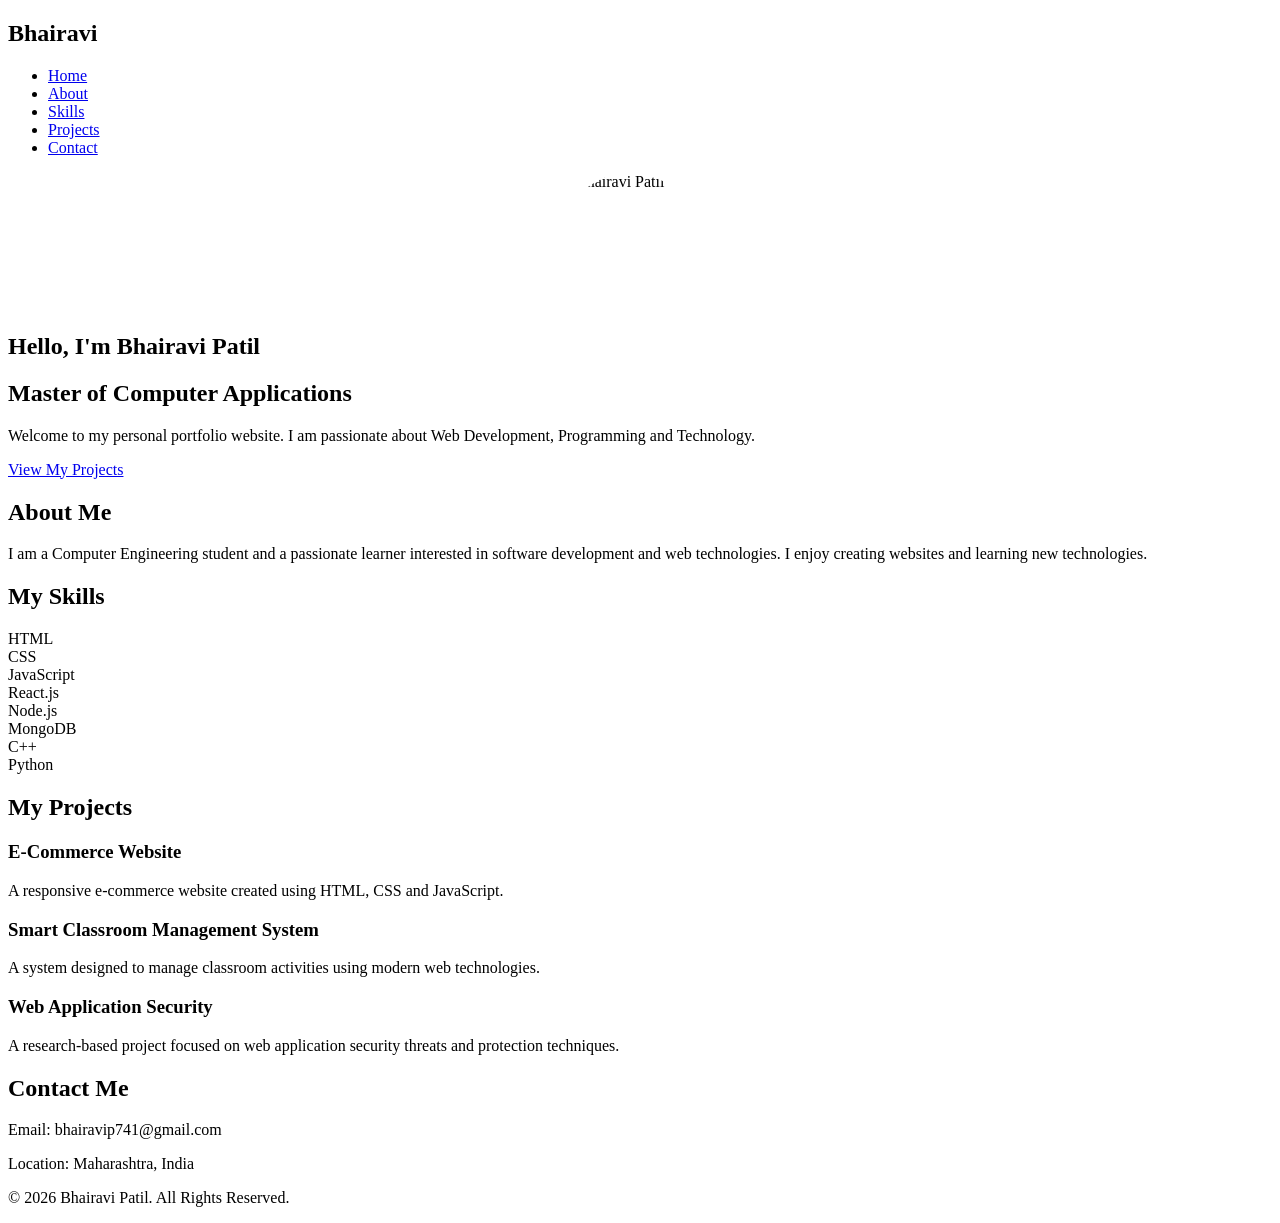
==== index.html @ c6b89b4d "Add files via upload" ====
<!DOCTYPE html>
<html lang="en">
<head>
    <meta charset="UTF-8">
    <meta name="viewport" content="width=device-width, initial-scale=1.0">
    <title>Bhairavi Patil | Portfolio</title>

    <link rel="stylesheet" href="css/style.css">
</head>

<body>

    <!-- Navigation Bar -->
    <header>
        <nav>
            <h2 class="logo">Bhairavi</h2>

            <ul>
                <li><a href="#home">Home</a></li>
                <li><a href="#about">About</a></li>
                <li><a href="#skills">Skills</a></li>
                <li><a href="#projects">Projects</a></li>
                <li><a href="#contact">Contact</a></li>
            </ul>
        </nav>
    </header>


    <!-- Home Section -->
    <section id="home" class="home">

    <div class="home-content">

 <div style="width: 140px; height: 140px; margin: 0 auto 20px; overflow: hidden; border-radius: 50%; transform: translateX(-10px);">
    <img src="images/profile.jpg"
         alt="Bhairavi Patil"
         style="width: 140px !important; height: 140px !important; object-fit: cover; object-position: center 5%; display: block;">
</div>

            <h1>Hello, I'm <span>Bhairavi Patil</span></h1>

           
             <h2>Master of Computer Applications</h2>

            <p>
                Welcome to my personal portfolio website.
                I am passionate about Web Development,
                Programming and Technology.
            </p>

            <a href="#projects" class="btn">View My Projects</a>
        </div>

    </section>


    <!-- About Section -->
    <section id="about">

        <h2 class="section-title">About Me</h2>

        <p class="about-text">
            I am a Computer Engineering student and a passionate
            learner interested in software development and web technologies.
            I enjoy creating websites and learning new technologies.
        </p>

    </section>


    <!-- Skills Section -->
    <section id="skills">

        <h2 class="section-title">My Skills</h2>

        <div class="skills-container">

            <div class="skill">HTML</div>
            <div class="skill">CSS</div>
            <div class="skill">JavaScript</div>
            <div class="skill">React.js</div>
            <div class="skill">Node.js</div>
            <div class="skill">MongoDB</div>
            <div class="skill">C++</div>
            <div class="skill">Python</div>

        </div>

    </section>


    <!-- Projects Section -->
    <section id="projects">

        <h2 class="section-title">My Projects</h2>

        <div class="project-container">

            <div class="project-card">
                <h3>E-Commerce Website</h3>
                <p>
                    A responsive e-commerce website created using
                    HTML, CSS and JavaScript.
                </p>
            </div>

            <div class="project-card">
                <h3>Smart Classroom Management System</h3>
                <p>
                    A system designed to manage classroom activities
                    using modern web technologies.
                </p>
            </div>

            <div class="project-card">
                <h3>Web Application Security</h3>
                <p>
                    A research-based project focused on web application
                    security threats and protection techniques.
                </p>
            </div>

        </div>

    </section>


    <!-- Contact Section -->
    <section id="contact">

        <h2 class="section-title">Contact Me</h2>

        <div class="contact-info">
            <p>Email: bhairavip741@gmail.com</p>
            <p>Location: Maharashtra, India</p>
        </div>

    </section>


    <!-- Footer -->
    <footer>
        <p>© 2026 Bhairavi Patil. All Rights Reserved.</p>
    </footer>


    <script src="script.js"></script>

</body>
</html>
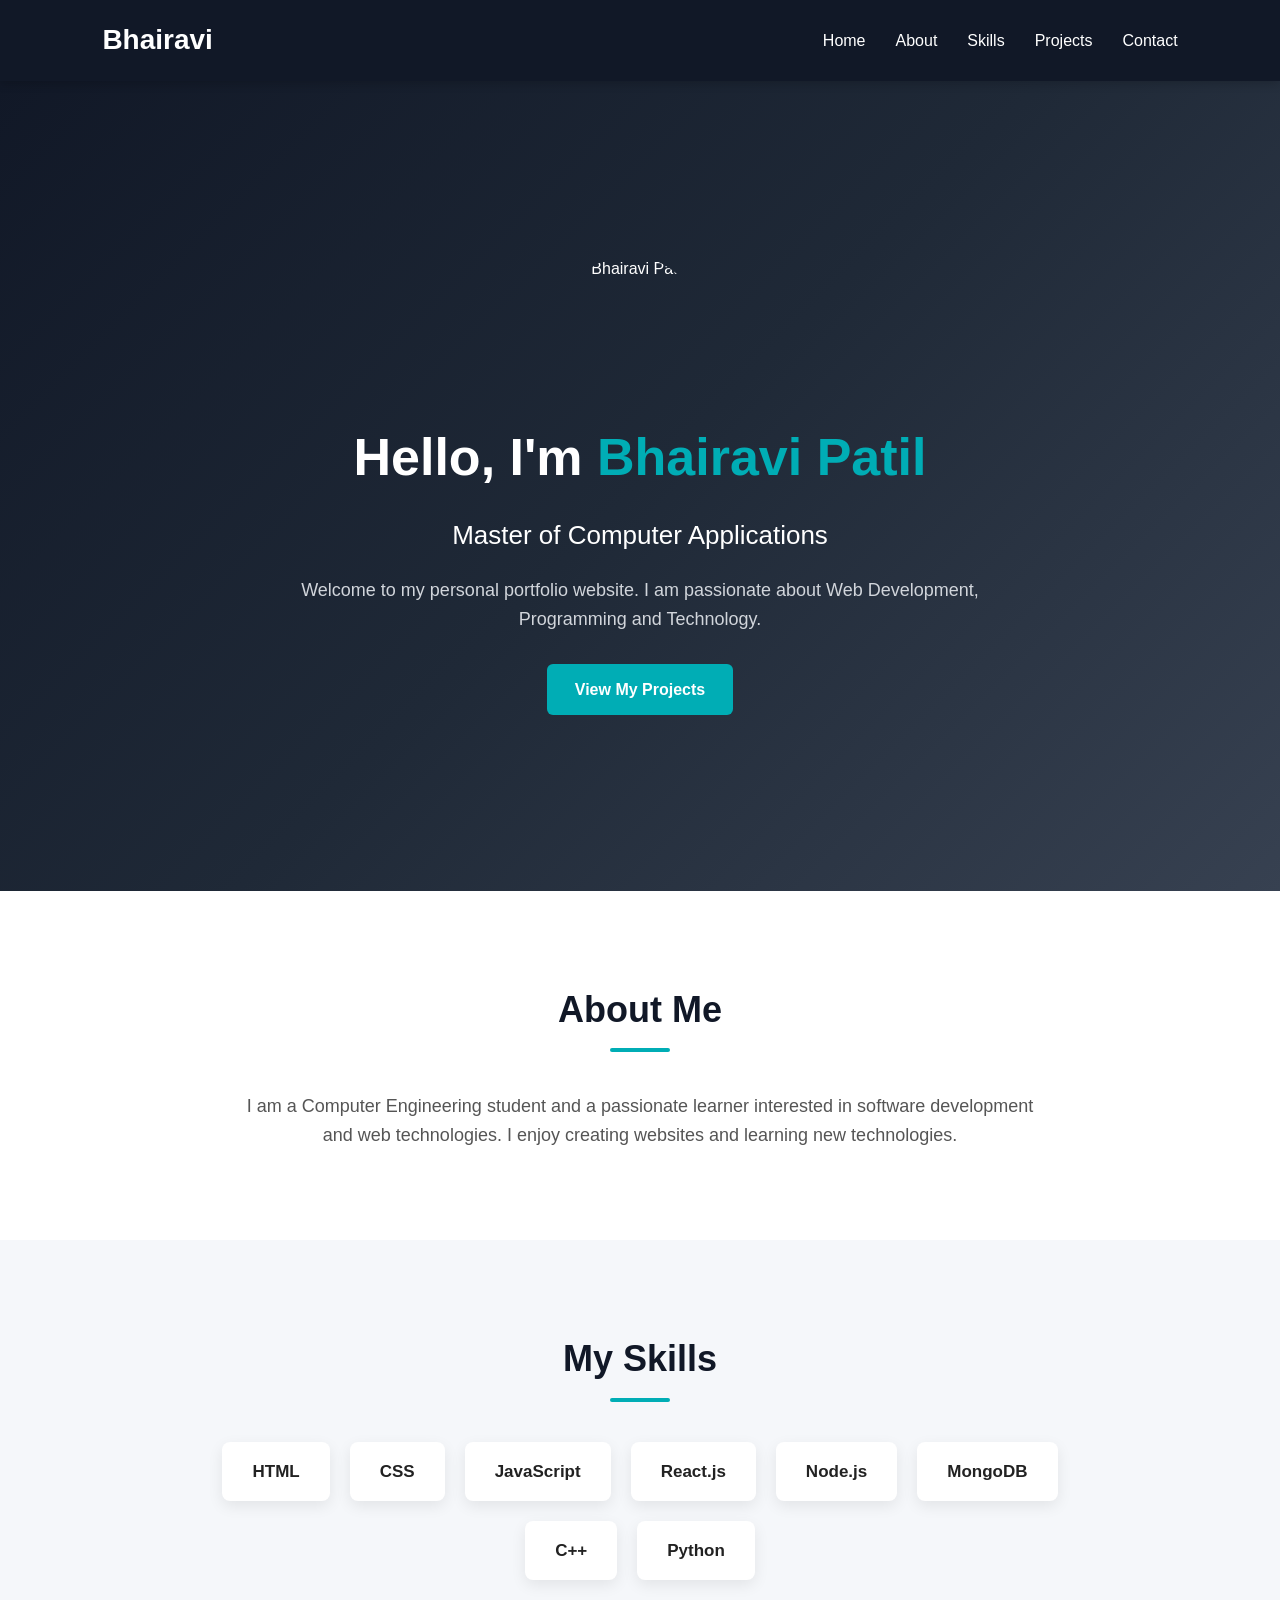
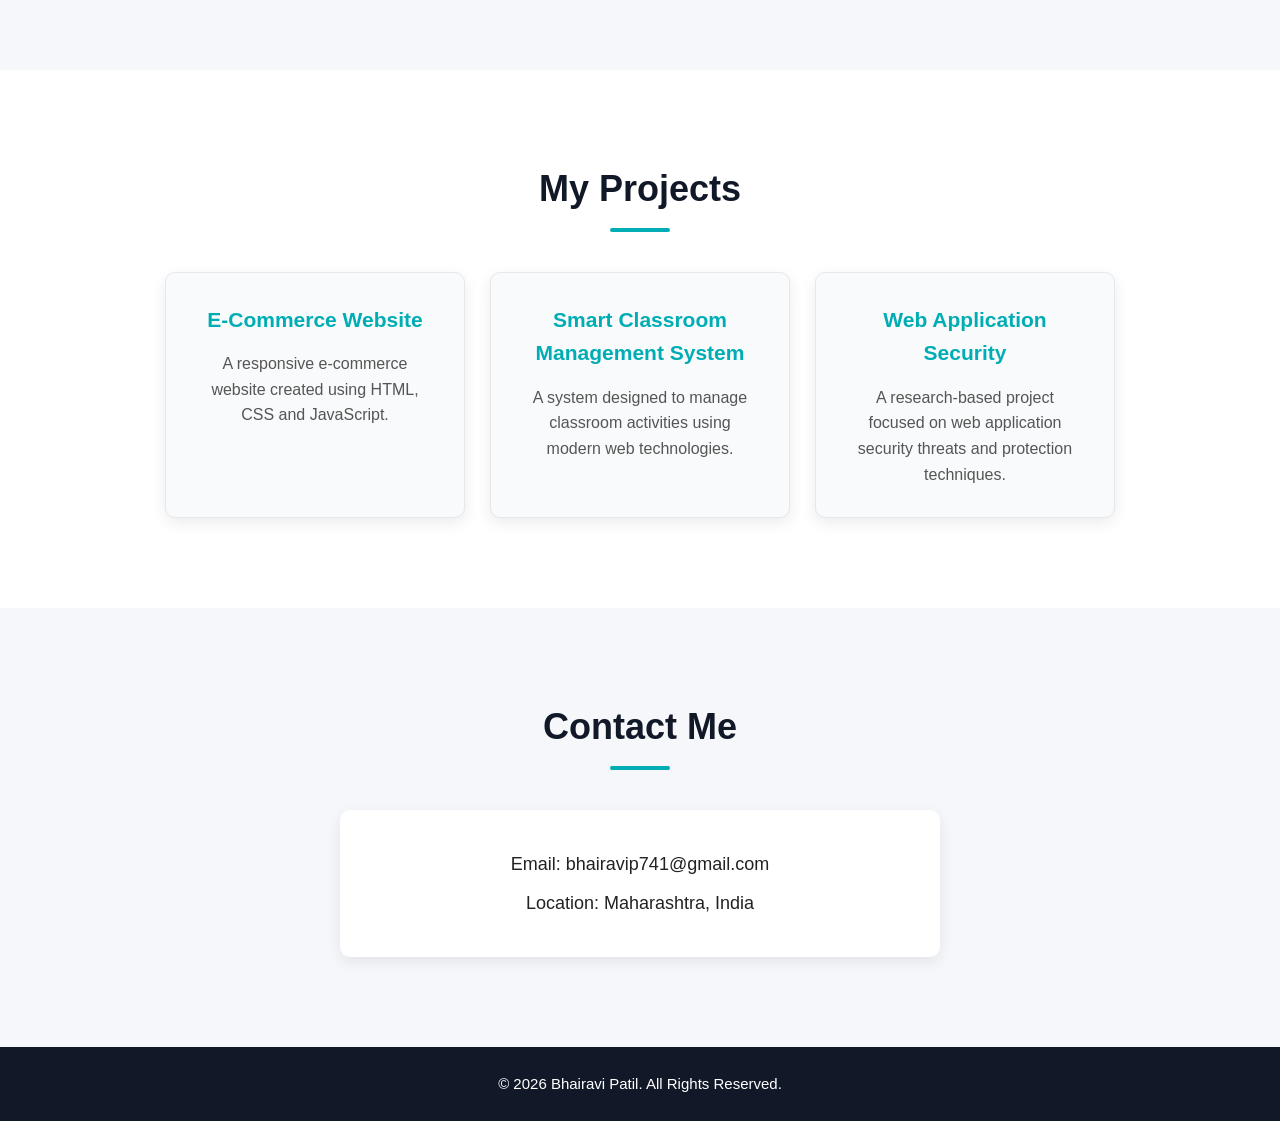
==== commit 1dd57b2c: "Update index.html" ====
--- a/index.html
+++ b/index.html
@@ -5,7 +5,7 @@
     <meta name="viewport" content="width=device-width, initial-scale=1.0">
     <title>Bhairavi Patil | Portfolio</title>
 
-    <link rel="stylesheet" href="css/style.css">
+    <link rel="stylesheet" href="style.css">
 </head>
 
 <body>
@@ -147,4 +147,4 @@
     <script src="script.js"></script>
 
 </body>
-</html>+</html>
--- a/style.css
+++ b/style.css
@@ -0,0 +1,427 @@
+/* =========================
+   RESET
+========================= */
+
+* {
+    margin: 0;
+    padding: 0;
+    box-sizing: border-box;
+    scroll-behavior: smooth;
+}
+
+body {
+    font-family: Arial, Helvetica, sans-serif;
+    background: #f5f7fa;
+    color: #222;
+    line-height: 1.6;
+}
+
+
+/* =========================
+   NAVIGATION BAR
+========================= */
+
+header {
+    background: #111827;
+    padding: 18px 8%;
+    position: sticky;
+    top: 0;
+    z-index: 1000;
+    box-shadow: 0 2px 10px rgba(0, 0, 0, 0.2);
+}
+
+nav {
+    display: flex;
+    justify-content: space-between;
+    align-items: center;
+}
+
+.logo {
+    color: white;
+    font-size: 28px;
+    font-weight: bold;
+}
+
+nav ul {
+    display: flex;
+    list-style: none;
+    gap: 30px;
+}
+
+nav ul li a {
+    color: white;
+    text-decoration: none;
+    font-size: 16px;
+    font-weight: 500;
+    transition: 0.3s;
+}
+
+nav ul li a:hover {
+    color: #00adb5;
+}
+
+
+/* =========================
+   HOME SECTION
+========================= */
+
+.home {
+    min-height: 90vh;
+    display: flex;
+    justify-content: center;
+    align-items: center;
+    text-align: center;
+
+    padding: 60px 10%;
+
+    background: linear-gradient(
+        135deg,
+        #111827,
+        #1f2937,
+        #374151
+    );
+
+    color: white;
+}
+
+.home-content {
+    max-width: 850px;
+}
+
+.home-content h1 {
+    font-size: 52px;
+    margin-bottom: 15px;
+}
+
+.home-content h1 span {
+    color: #00adb5;
+}
+
+.home-content h2 {
+    font-size: 26px;
+    margin-bottom: 20px;
+    font-weight: 500;
+}
+
+.home-content p {
+    font-size: 18px;
+    max-width: 700px;
+    margin: 0 auto 30px;
+    color: #d1d5db;
+}
+
+
+/* =========================
+   BUTTON
+========================= */
+
+.btn {
+    display: inline-block;
+    padding: 13px 28px;
+
+    background: #00adb5;
+    color: white;
+
+    text-decoration: none;
+    border-radius: 6px;
+
+    font-weight: bold;
+
+    transition: 0.3s;
+}
+
+.btn:hover {
+    background: #008b91;
+    transform: translateY(-3px);
+}
+
+
+/* =========================
+   GENERAL SECTIONS
+========================= */
+
+section {
+    padding: 90px 10%;
+    text-align: center;
+}
+
+.section-title {
+    font-size: 36px;
+    margin-bottom: 40px;
+    color: #111827;
+    position: relative;
+}
+
+.section-title::after {
+    content: "";
+    display: block;
+
+    width: 60px;
+    height: 4px;
+
+    background: #00adb5;
+
+    margin: 10px auto 0;
+    border-radius: 5px;
+}
+
+
+/* =========================
+   ABOUT SECTION
+========================= */
+
+#about {
+    background: white;
+}
+
+.about-text {
+    max-width: 800px;
+    margin: auto;
+
+    font-size: 18px;
+    color: #555;
+}
+
+
+/* =========================
+   SKILLS SECTION
+========================= */
+
+#skills {
+    background: #f5f7fa;
+}
+
+.skills-container {
+    display: flex;
+    justify-content: center;
+    align-items: center;
+
+    flex-wrap: wrap;
+    gap: 20px;
+
+    max-width: 900px;
+    margin: auto;
+}
+
+.skill {
+    background: white;
+
+    padding: 16px 30px;
+
+    border-radius: 8px;
+
+    font-size: 17px;
+    font-weight: bold;
+
+    box-shadow: 0 5px 15px rgba(0, 0, 0, 0.08);
+
+    transition: 0.3s;
+}
+
+.skill:hover {
+    transform: translateY(-6px);
+
+    background: #00adb5;
+    color: white;
+
+    box-shadow: 0 8px 20px rgba(0, 0, 0, 0.15);
+}
+
+
+/* =========================
+   PROJECT SECTION
+========================= */
+
+#projects {
+    background: white;
+}
+
+.project-container {
+    display: flex;
+    justify-content: center;
+    align-items: stretch;
+
+    flex-wrap: wrap;
+    gap: 25px;
+}
+
+.project-card {
+    width: 300px;
+
+    background: #f9fafb;
+
+    padding: 30px;
+
+    border-radius: 10px;
+
+    border: 1px solid #e5e7eb;
+
+    box-shadow: 0 5px 15px rgba(0, 0, 0, 0.08);
+
+    transition: 0.3s;
+}
+
+.project-card:hover {
+    transform: translateY(-8px);
+
+    box-shadow: 0 10px 25px rgba(0, 0, 0, 0.15);
+}
+
+.project-card h3 {
+    color: #00adb5;
+
+    margin-bottom: 15px;
+
+    font-size: 21px;
+}
+
+.project-card p {
+    color: #555;
+    font-size: 16px;
+}
+
+
+/* =========================
+   CONTACT SECTION
+========================= */
+
+#contact {
+    background: #f5f7fa;
+}
+
+.contact-info {
+    max-width: 600px;
+    margin: auto;
+
+    background: white;
+
+    padding: 30px;
+
+    border-radius: 10px;
+
+    box-shadow: 0 5px 15px rgba(0, 0, 0, 0.08);
+}
+
+.contact-info p {
+    margin: 10px 0;
+    font-size: 18px;
+}
+
+
+
+footer {
+    background: #111827;
+
+    color: white;
+
+    text-align: center;
+
+    padding: 25px;
+
+    font-size: 15px;
+}
+
+
+/* =========================
+   RESPONSIVE DESIGN
+========================= */
+
+@media (max-width: 768px) {
+
+    header {
+        padding: 15px 5%;
+    }
+
+    nav {
+        flex-direction: column;
+        gap: 15px;
+    }
+
+    nav ul {
+        gap: 15px;
+        flex-wrap: wrap;
+        justify-content: center;
+    }
+
+    .home {
+        min-height: 85vh;
+        padding: 50px 5%;
+    }
+
+    .home-content h1 {
+        font-size: 36px;
+    }
+
+    .home-content h2 {
+        font-size: 21px;
+    }
+
+    .home-content p {
+        font-size: 16px;
+    }
+
+    section {
+        padding: 65px 5%;
+    }
+
+    .section-title {
+        font-size: 30px;
+    }
+
+    .project-card {
+        width: 100%;
+        max-width: 350px;
+    }
+}
+
+
+/* =========================
+   SMALL MOBILE SCREEN
+========================= */
+
+@media (max-width: 480px) {
+
+    .logo {
+        font-size: 24px;
+    }
+
+    nav ul {
+        gap: 10px;
+    }
+
+    nav ul li a {
+        font-size: 14px;
+    }
+
+    .home-content h1 {
+        font-size: 30px;
+    }
+
+    .home-content h2 {
+        font-size: 18px;
+    }
+
+    .section-title {
+        font-size: 27px;
+    }
+
+    .skill {
+        width: 100%;
+    }
+
+  .profile-image {
+    width: 25px !important;
+    height: 25px !important;
+    margin: 0 auto 10px !important;
+    padding: 0 !important;
+}
+
+.profile-image img {
+    width: 25px !important;
+    height: 25px !important;
+    object-fit: cover;
+    border-radius: 50%;
+    display: block;
+}
+ 
+}
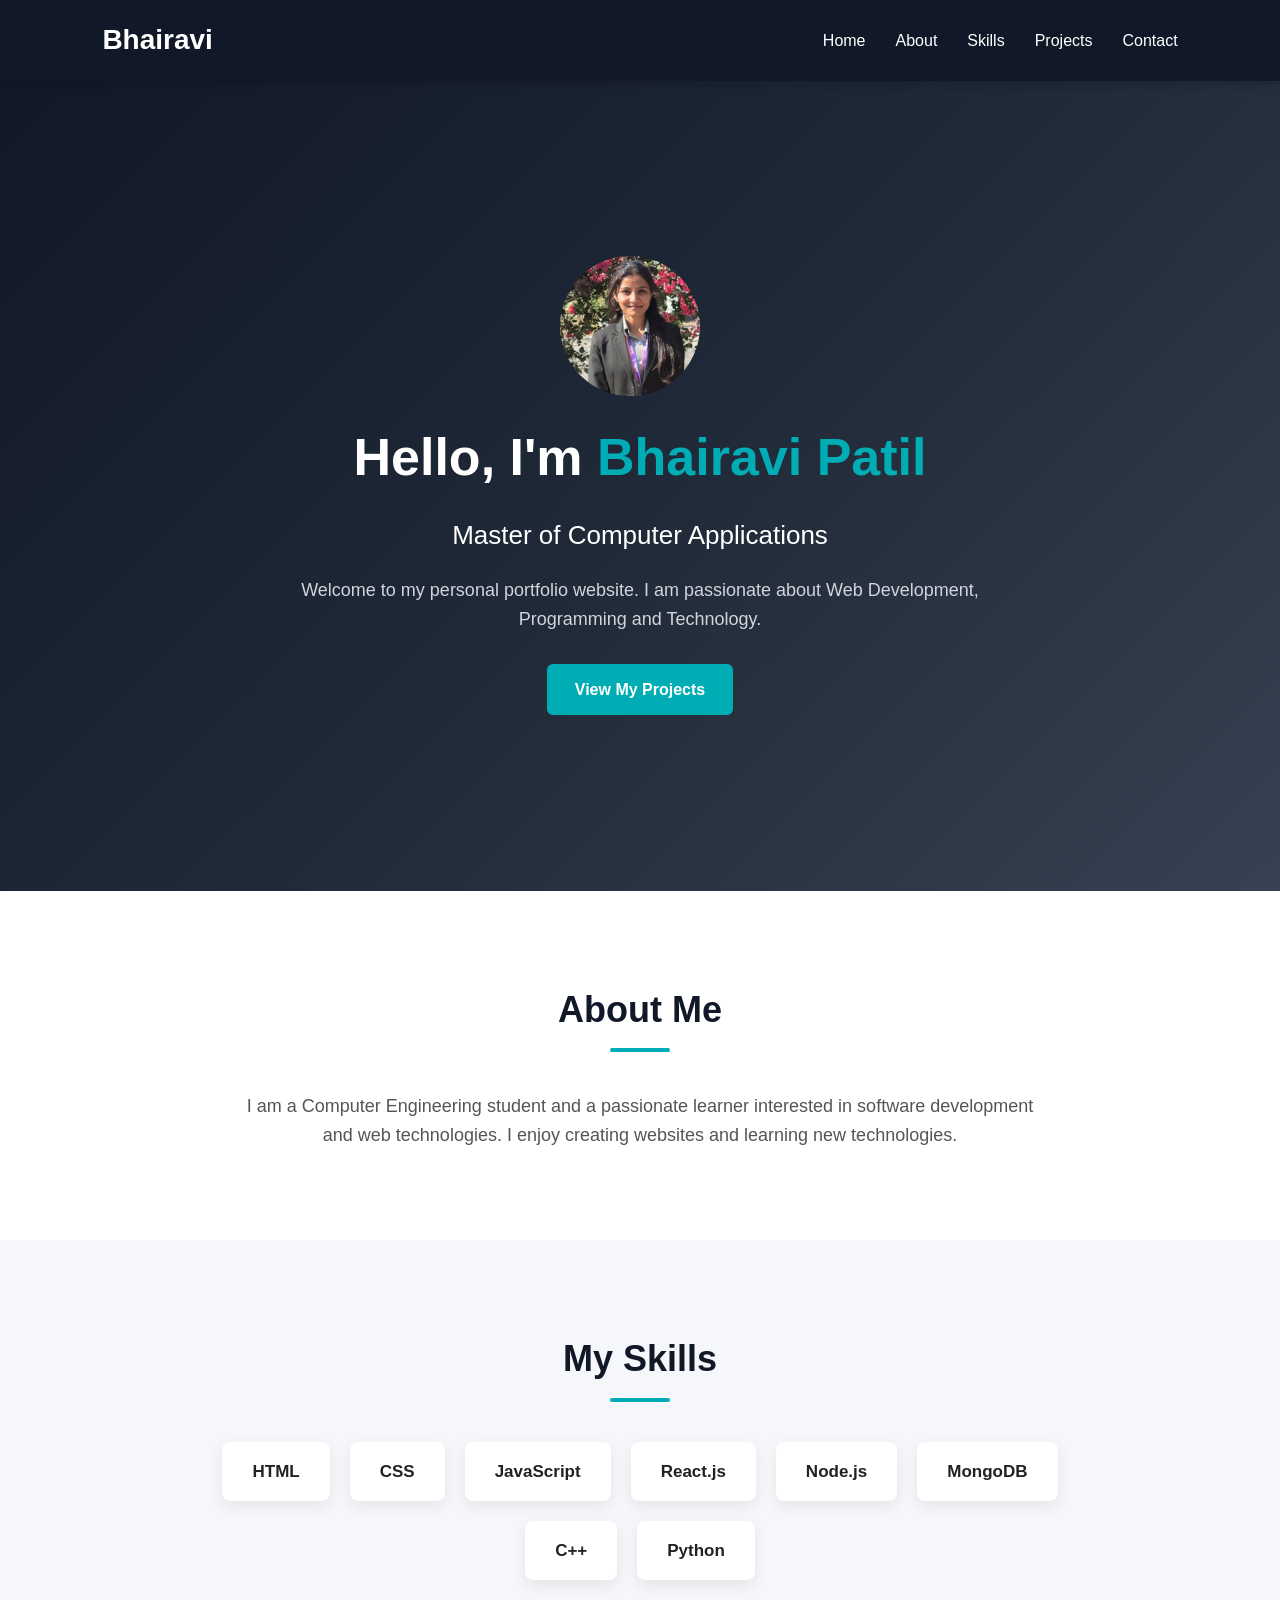
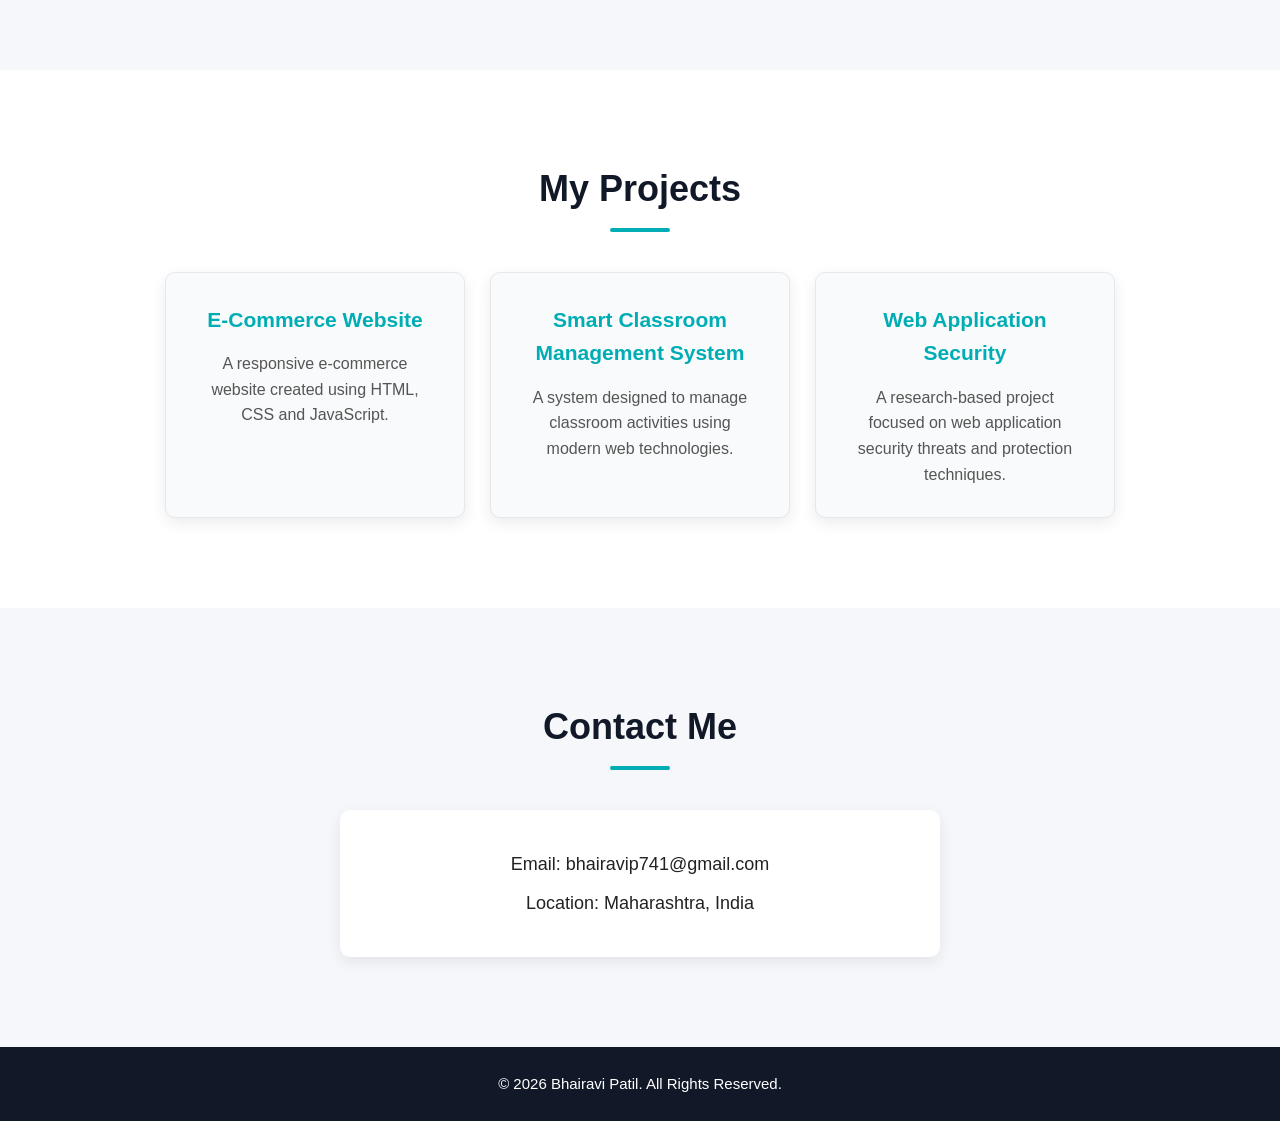
==== commit f4b838bf: "Update index.html" ====
--- a/index.html
+++ b/index.html
@@ -32,8 +32,7 @@
     <div class="home-content">
 
  <div style="width: 140px; height: 140px; margin: 0 auto 20px; overflow: hidden; border-radius: 50%; transform: translateX(-10px);">
-    <img src="images/profile.jpg"
-         alt="Bhairavi Patil"
+   <img src="profile.jpg" alt="Bhairavi Patil"
          style="width: 140px !important; height: 140px !important; object-fit: cover; object-position: center 5%; display: block;">
 </div>
 
